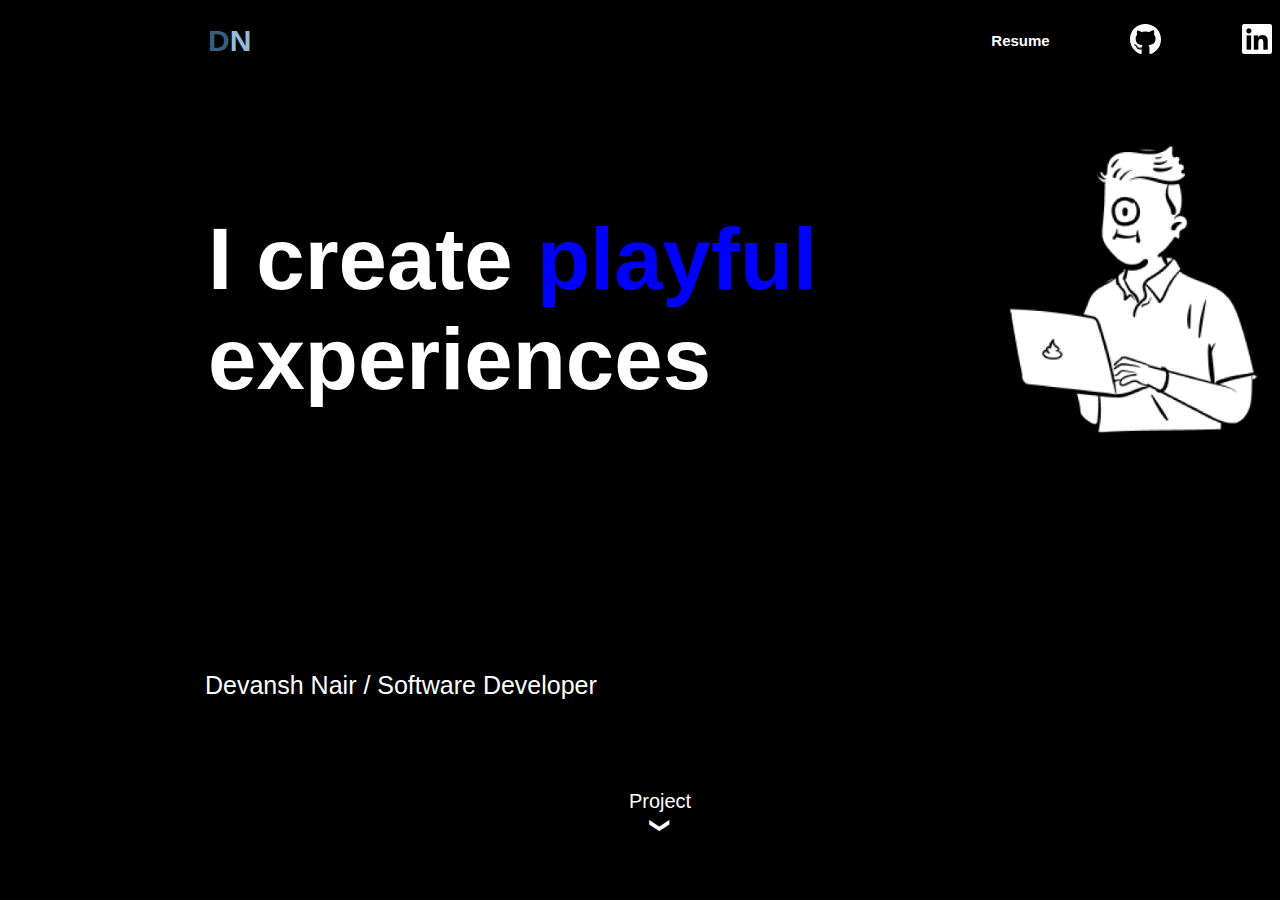
==== index.html @ 70555353 "Commited" ====
<!DOCTYPE html>
<html lang="en">
<head>
    <meta charset="UTF-8">
    <meta name="viewport" content="width=device-width, initial-scale=1.0">
    <title>Devansh Nair|Personal Website</title>
    <link rel="stylesheet" href="style.css">
</head>
<body>
    <header>
        <nav class="navbar">
        <a id="logo" href="#"> D<span id="logosub">N</span> </a> 
        <ul>
            <li><a href="Devansh Resume.pdf.pdf" target="_main">Resume</a></li>
            <li><a href="https://github.com/Devanshnair" target="_main"><img src="Github.svg" alt="Github Acc."></a></li>
            <li><a href="https://www.linkedin.com/in/devansh-nair-31b41b292/" target="_main"><img src="LinkedIn.png" alt="LinkedIn Profile"></a></li>
        </ul>
        </nav>
    </header>
    <main>
        <div class="Parent">
            <div class="Text"> I create <span id="playful">playful</span> experiences</div>
            <div class="Image"> <img src="Image.jpg" alt="Broo" id="Coderboy"> </div>
        </div>
        <div class="Identity"> Devansh Nair / Software Developer </div>
    </main>
    <footer>
        <div id="bottomthingy">Project <span id="downarrow">&#10095;</span></div>
    </footer>
</body>
</html>
---- style.css ----
*{
    background-color: black;
    color: white;
    font-family: Arial, Helvetica, sans-serif;
}
nav{
    display: flex; 
    align-items: center;
    padding-left: 200px;
}
a{
    text-decoration: none;
    font-size: 15px;
    font-weight: 600;
}
#logo{
    margin-right:700px;
    font-size: 30px;
    color: #395e77
}
span#logosub{
    color: #91bcdd;
}
ul{
    display: flex;
    justify-content: space-between;
    align-items: center;
    width: 300px;
}
li{
    list-style-type: none;
   
}
img{
    height: 30px;
}
.Parent{
    display: flex;   
    align-items: center;
    justify-content: space-between;
    height: 250px;
    width: 970px;
    position: relative;
    left: 200px;
    top: 100px;
}
.Text{
    display: inline-block;
    height: 180px;
    width: 800px;
    font-size: 87px;
    position: relative;
    top: 0px  ;
    left: 0px;
    font-weight: 750;
}
.Image{
    display: inline-block;
    height: 320px;
    width: 170.65px;
    position: relative;
    right: 0px;
}
#Coderboy{
    height: 300px;
}
span#playful{
    color: blue;
    animation: colorchange 15s ease 1s infinite alternate;
}
@keyframes colorchange {
    0%{
        color: blue;
    }
    12.5%{
        color: skyblue;
    }
    25%{
        color: green;
    }
    37.5%{
        color: springgreen;
    }
    50%{
        color: yellow;
    }
    62.5%{
        color: orange;
    }
    75%{
        color: red;
    }
    87.5%{
        color: pink;
    }
    100%{
        color: darkviolet;
    }

}
.Identity{
    position: absolute;
    bottom: 200px;
    left: 205px;   
    font-size: 25px;
    font font-weight: 750;
}
#bottomthingy{
    height: 100px;
    width: 40px;
    display: flex;
    flex-direction: column;
    align-items: center;
    font-size: 20px;
    position: absolute;
    bottom: 10px;
    left: 50%;
}
#downarrow{
    transform: rotate(90deg);
}
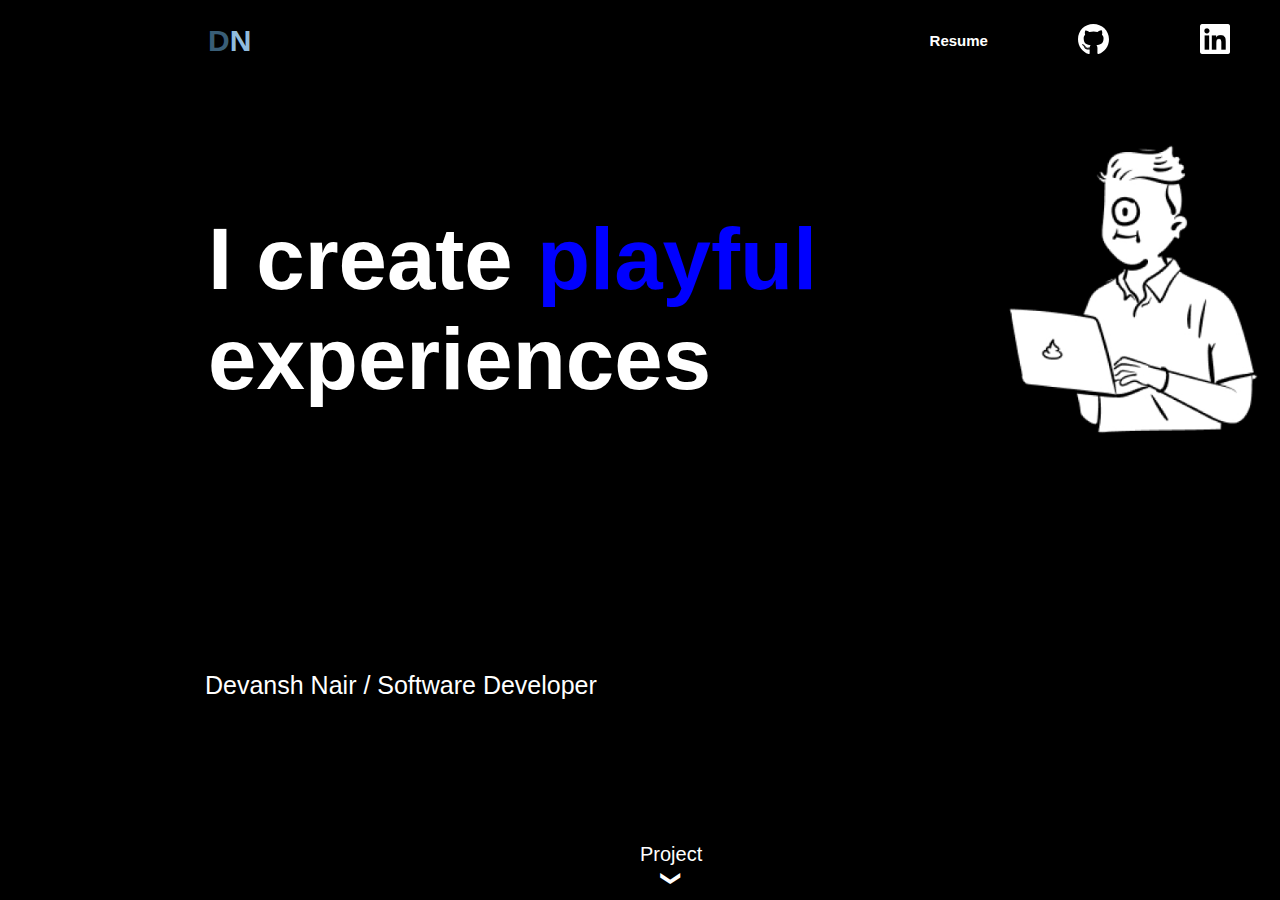
==== commit 9c9aa4c9: "Made Responsive" ====
--- a/index.html
+++ b/index.html
@@ -7,12 +7,13 @@
     <link rel="stylesheet" href="style.css">
 </head>
 <body>
+    <div class="container">
     <header>
         <nav class="navbar">
         <a id="logo" href="#"> D<span id="logosub">N</span> </a> 
         <ul>
-            <li><a href="Devansh Resume.pdf.pdf" target="_main">Resume</a></li>
-            <li><a href="https://github.com/Devanshnair" target="_main"><img src="Github.svg" alt="Github Acc."></a></li>
+            <li><a href="Devansh Resume1.pdf" target="_main" id="Resume">Resume</a></li>
+            <li><a href="https://github.com/Devanshnair" target="_main" id="Github  "><img src="Github.svg" alt="Github Acc."></a></li>
             <li><a href="https://www.linkedin.com/in/devansh-nair-31b41b292/" target="_main"><img src="LinkedIn.png" alt="LinkedIn Profile"></a></li>
         </ul>
         </nav>
@@ -24,8 +25,9 @@
         </div>
         <div class="Identity"> Devansh Nair / Software Developer </div>
     </main>
-    <footer>
+    <!-- <footer> -->
         <div id="bottomthingy">Project <span id="downarrow">&#10095;</span></div>
-    </footer>
+    <!-- </footer> -->
+    </div>
 </body>
 </html>--- a/style.css
+++ b/style.css
@@ -5,7 +5,7 @@
 }
 nav{
     display: flex; 
-    align-items: center;
+    align-items:center;
     padding-left: 200px;
 }
 a{
@@ -14,7 +14,7 @@
     font-weight: 600;
 }
 #logo{
-    margin-right:700px;
+    margin-right: 678.25px;
     font-size: 30px;
     color: #395e77
 }
@@ -26,6 +26,7 @@
     justify-content: space-between;
     align-items: center;
     width: 300px;
+    padding: 0%;
 }
 li{
     list-style-type: none;
@@ -62,6 +63,8 @@
     right: 0px;
 }
 #Coderboy{
+    display: inline-block;
+    position: relative;
     height: 300px;
 }
 span#playful{
@@ -73,7 +76,7 @@
         color: blue;
     }
     12.5%{
-        color: skyblue;
+        color: #87ceeb;
     }
     25%{
         color: green;
@@ -103,11 +106,12 @@
     bottom: 200px;
     left: 205px;   
     font-size: 25px;
-    font font-weight: 750;
+    font-weight: 400;
 }
 #bottomthingy{
-    height: 100px;
-    width: 40px;
+    /* height: 53px;
+    width: 70px; */
+    transform: scale(1,1);
     display: flex;
     flex-direction: column;
     align-items: center;
@@ -115,7 +119,658 @@
     position: absolute;
     bottom: 10px;
     left: 50%;
+    z-index: 2;
 }
 #downarrow{
     transform: rotate(90deg);
+}
+@media screen and (max-width: 1237px ){
+    #Resume{
+        margin-right: 0.9vw;
+    }
+    #Github{
+        margin-right: 0.9vw;
+    }
+    #logo{
+        margin-right: 70%;
+    }
+    ul{
+        width: 300px;
+    }
+    nav{
+        height: 66px;           
+    }
+}  
+@media screen and (min-width:1000px ) and (max-width: 1237px ){
+    ul{
+        position: absolute;
+        right: 30px;
+    }
+}
+@media screen and (min-width:1220px ) and (max-width: 1237px ){
+    div#bottomthingy{
+        position: absolute;
+        bottom: 10px;
+        left: 50.25vw;
+}
+} 
+@media screen and (min-width: 1195px ) and (max-width:1220px ){
+    div#bottomthingy{
+        position: absolute;
+        bottom: 9px;
+        left: 53%;
+    } 
+}
+@media screen and (min-width: 1175px ) and (max-width:1195px ){
+    div#bottomthingy{
+        position: absolute;
+        bottom: 7px;
+        left: 54%;
+    } 
+}
+@media screen and (min-width: 1125px ) and (max-width:1175px ){
+    div#bottomthingy{
+        position: absolute;
+        bottom: 20px;
+        left: 50%;
+    } 
+    #Resume{
+        font-size: 17px
+    }
+    ul{
+        position: absolute;
+        right: 80px;
+    }
+    #Coderboy{
+        position: relative;
+        right: 100px;
+    }
+}
+@media screen and (min-width: 1160px ) and (max-width: 1175px ){
+    nav{
+        padding-left: 150px;
+    }
+    .Parent{
+        left: 150px;
+    }
+    .Text{
+        height: 180px;
+        width: 700px;
+        font-size: 75px;
+        font-weight: 730;
+}
+.Identity{
+    position: absolute;
+    bottom: 215px;
+    left: 155px;   
+    font-size: 22px;
+    font-weight: 600;
+}
+}
+@media screen and (min-width: 1100px ) and (max-width: 1160px ){
+    nav{
+        padding-left: 150px;
+    }
+    .Parent{
+        left: 150px;
+    }
+    .Text{
+        height: 180px;
+        width: 700px;
+        font-size: 75px;
+        font-weight: 730;
+}
+.Identity{
+    position: absolute;
+    bottom: 215px;
+    left: 155px;   
+    font-size: 22px;
+    font-weight: 600;
+}
+}
+@media screen and (min-width: 1100px ) and (max-width:1125px ){
+    div#bottomthingy{
+        position: absolute;
+        bottom: 20px;
+        left: 50%;
+    } 
+    #Resume{
+        font-size: 17px
+    }
+    ul{
+        position: absolute;
+        right: 80px;
+    }
+    .Image{
+        position: relative;
+        right: 110px;
+    }
+    nav{
+        padding-left: 130px;
+    }
+    .Parent{
+        left: 130px;
+    }
+    .Text{
+        height: 180px;
+        width: 700px;
+        font-size: 75px;
+        font-weight: 730;
+}
+.Identity{
+    position: absolute;
+    bottom: 215px;
+    left: 135px;   
+    font-size: 22px;
+    font-weight: 600;
+}
+}
+@media screen and (min-width: 1000px ) and (max-width:1100px ){
+div#bottomthingy{
+        height: 62px;
+        width: 78px;
+        font-size: 20px;
+        position: absolute;
+        top:580px;
+        left: 50%;
+}
+nav{
+    padding-left: 120px;
+}
+.Parent{
+    left: 120px;
+}
+ul{
+    position: absolute;
+    right: 80px;
+}
+#logo{
+    margin-right: 700px;
+    font-size: 32px;
+    color: #395e77
+}
+#Resume{
+    font-size: 19px;
+}
+.Identity{
+    left: 125px;
+    bottom: 215px;
+}
+img{
+    height: 35px;
+}
+.Text{
+    font-size: 75px;
+  }
+.Image{
+    display: inline-block;
+    height: 320px;
+    width: 170.65px;
+    position: relative;
+    right: 120px;
+}
+}
+@media screen and (min-width: 1030px ) and (max-width:1050px ){
+    div#bottomthingy{
+            height: 62px;
+            width: 78px;
+            font-size: 20px;
+            position: absolute;
+            top:605px;
+            left: 51%;
+    }
+    ul{
+        position: absolute;
+        right: 55px;
+    }
+    }
+    @media screen and (min-width: 1015px ) and (max-width:1030px ){
+        div#bottomthingy{
+                height: 62px;
+                width: 78px;
+                font-size: 20px;
+                position: absolute;
+                top:610px;
+                left: 52%;
+        }
+        ul{
+            position: absolute;
+            right: 40px;
+        }
+    }
+    @media screen and (min-width: 1000px ) and (max-width:1015px ){
+        div#bottomthingy{
+                height: 62px;
+                width: 78px;
+                font-size: 20px;
+                position: absolute;
+                top:620px;
+                left: 53%;
+        }
+        ul{
+            position: absolute;
+            right: 20px;
+        }
+    }
+    @media screen and (min-width: 850px ) and (max-width:1000px ){
+        nav{
+            padding-left: 115px;
+        }
+        .Parent{
+            left: 115px;
+        } 
+        .Text{
+            font-size: 75px;
+        }
+        .Identity{
+            left: 120px;
+            bottom: 215px;
+        }  
+        ul{
+            position: absolute;
+            right: 100px;
+        }
+        #logo{
+            margin-right: 700px;
+            font-size: 33px;
+            color: #395e77
+        }
+        img{
+            height: 35px;
+        }
+        #Resume{
+            font-size: 22px;
+        }
+        .Image{
+            display: inline-block;
+            height: 320px;
+            width: 170.65px;
+            position: relative;
+            right: 120px;
+        }
+    }
+@media screen and (min-width: 985px ) and (max-width:1000px ){
+    div#bottomthingy{
+        top: 640px;
+        left: 53%;
+        font-size: 22px;
+    }
+    ul{
+        position: absolute;
+        left: 710px;
+    }
+}
+@media screen and (min-width: 950px ) and (max-width:985px ){
+    div#bottomthingy{
+        top: 641px;
+        left: 55%;
+        font-size: 22px;
+    }
+    ul{
+        position: absolute;
+        left: 710px;
+    }
+}
+@media screen and (min-width: 925px ) and (max-width: 950px ){
+    div#bottomthingy{
+        top: 670px;
+        left: 57%;
+        font-size: 22px;
+    }
+    ul{
+        position: absolute;
+        left: 710px;
+    }
+}
+@media screen and (min-width: 850px ) and (max-width: 925px ){
+    .Parent{
+        top: 140px;
+    }
+    .Identity{
+        left: 120px;
+        bottom: 175px;
+    }
+}
+@media screen and (min-width: 900px ) and (max-width: 925px ){
+    div#bottomthingy{
+        top: 680px;
+        left: 58.3%;
+        font-size: 22px;
+    }
+    ul{
+        position: absolute;
+        left: 710px;
+    }
+}
+@media screen and (min-width: 850px ) and (max-width: 900px ){
+    div#bottomthingy{
+        top: 690px;
+        left: 61%;
+        font-size: 22px;
+    }
+    ul{
+        position: absolute;
+        left: 710px;
+    }
+}
+@media screen and (min-width: 650px ) and (max-width:850px ){
+    div#bottomthingy{
+        height: 62px;
+        width: 78px;
+        top: 730px;
+        left: 62%;
+        font-size: 25px;
+  }
+  nav{
+    margin-top: 30px;
+    padding-left: 115px;
+  }
+  ul{
+      position: absolute;
+      left: 700px;
+  }
+  #logo{
+      margin-right: 700px;
+      font-size: 37px;
+      color: #395e77
+  }
+  img{
+      height: 40px;
+  }
+  #Resume{
+      font-size: 23px;
+  }
+  .Image{
+      position: relative;
+      right: 150px;
+  }
+  #Coderboy{
+    height: 320px;
+}
+  .Parent{
+    margin-top: 60px;
+    left: 115px;
+  }
+  .Text{
+    font-size: 77px;
+  }
+  .Identity{
+    position: absolute;
+    bottom:  500px; 
+    left: 120px; 
+    font-size: 25px;
+    font-weight: 500;
+}
+}
+@media screen and (min-width: 800px ) and (max-width: 825px ){
+    div#bottomthingy{
+        top: 760px;
+        left: 65%;
+}
+}
+@media screen and (min-width: 775px ) and (max-width: 800px ){
+    div#bottomthingy{
+        top: 800px;
+        left: 66%;
+}
+}
+@media screen and (min-width: 750px ) and (max-width: 775px ){
+    div#bottomthingy{
+        top: 820px;
+        left: 68.5%;
+}
+}
+@media screen and (min-width: 725px ) and (max-width: 750px ){
+    div#bottomthingy{
+        top: 850px;
+        left: 73%;
+}
+}
+@media screen and (min-width: 650px ) and (max-width: 725px ){
+    nav{
+        padding-left: 70px;
+      }
+    .Parent{
+        top: 140px;
+        left: 70px;
+    }
+    ul{
+        position: absolute;
+        left: 680px;
+    }
+    .Image{
+        position: relative;
+        right: 70px;
+    }
+    .Identity{
+        left: 75px;
+        bottom: 80px;
+        font-size: 27px;
+    }
+    #logo{
+        font-size: 40px;
+    }
+    #Resume{
+        font-size: 26px;
+    }
+    #Coderboy{
+        height: 350px;
+    }
+    .Text{
+        font-size: 79px;
+    }
+}
+@media screen and (min-width: 700px ) and (max-width: 725px ){
+    div#bottomthingy{
+        top: 850px;
+        left: 73%;
+}
+}
+@media screen and (min-width: 650px ) and (max-width: 700px ){
+    div#bottomthingy{
+        top: 900px;
+        left: 79%;
+}
+}
+@media screen and (max-width:650px ){
+    div#bottomthingy{
+        height: 62px;
+        width: 78px;
+        top: 600px;
+        left:45%;
+        font-size: 17px;
+    }
+  nav{
+    margin-top: 5px;
+    padding-left: 70px;
+  }
+  .Parent{
+    flex-wrap: wrap-reverse;
+    align-items: center;
+    justify-content: center;
+    height: 500px;
+    width: 450px;
+    margin-top: 0px;
+    top: 5px;
+    left: 15%;
+  }
+  ul{
+      position: absolute;
+      right: 5%;
+      width: 225px;
+  }
+  #logo{
+      margin-right: 700px;
+      font-size: 30px;
+      color: #395e77
+  }
+  img{
+      height: 33px;
+  }
+  #Resume{
+      font-size: 15px;
+  }
+  #Coderboy{
+    float: right;
+    height: 250px;
+}
+  .Text{
+    height: 150px;
+    width: 390px;
+    font-size: 50px;
+    text-align: center                                          ;
+  }
+  .Identity{
+    position: absolute;
+    bottom: 80px; 
+    left: 32%; 
+    font-size: 15px;
+    font-weight: 500;
+}
+}
+  @media screen and (min-width: 575px ) and (max-width:600px ){
+  .Parent{
+    left: 12%;
+  }
+  }
+@media screen and (min-width: 550px ) and (max-width:575px ){
+    .Parent{
+      left: 10%;
+    }
+}
+@media screen and (min-width: 500px ) and (max-width:550px ){
+    .Parent{
+      left: 8%;
+    }
+    .Identity{
+        left: 30%;
+        top: 550px;
+    }
+    ul{
+        width: 200px;
+    }
+    }
+@media screen and (min-width: 450px ) and (max-width:510px ){
+    .Parent{
+          left: 6%;
+    }
+    .Identity{
+            left: 28%;
+    }
+    ul{
+        width: 180px;
+    }
+}
+@media screen and (min-width: 425px ) and (max-width:450px ){
+    .Parent{
+          left: 5%;
+    }
+    .Identity{
+            left: 28%;
+            top: 600px;
+    }
+    div#bottomthingy{
+        height: 62px;
+        width: 78px;
+        top: 640px;
+        left:47%;
+        font-size: 17px;
+    }
+    ul{
+        width: 170px;
+        right: 2.5%;
+
+    }
+}
+@media screen and (min-width: 400px ) and (max-width:425px ){
+    .Parent{
+          left: 3.5%;
+    }
+    .Identity{
+            left: 28%;
+            top: 600px;
+    }
+    div#bottomthingy{
+        height: 62px;
+        width: 78px;
+        position: absolute;
+        top: 870px;
+        left:48%;
+        font-size: 17px;
+    }
+    ul{
+        width: 170px;
+        position: fixed;
+        right: 5%;
+
+    }
+}
+@media screen and (min-width:380px) and (max-width:400px ){
+    .Parent{
+          left: 2%;
+    }
+    .Identity{
+            left: 28%;
+            top: 600px;
+    }
+    div#bottomthingy{
+        height: 62px;
+        width: 78px;
+        top: 700px;
+        left:50%;
+        font-size: 15px;
+    }
+    ul{
+        width: 150px;
+        position: fixed;
+        right: 5%;
+
+    }
+}
+@media screen and (min-width:350px) and (max-width:380px ){
+    .Parent{
+          left: 2%;
+    }
+    .Identity{
+            left: 30%;
+    }
+    div#bottomthingy{
+        height: 62px;
+        width: 78px;
+        position: absolute;
+        top: 770px;
+        left:55%;
+        font-size: 17px;
+    }
+    ul{
+        width: 150px;
+        position: fixed;
+        right: 5%;
+
+    }
+}
+@media screen and (max-width:350px ){
+    .Parent{
+          left: 2%;
+          top: 90px;
+    }
+    .Identity{
+        top: 670px;
+        left: 35%;
+        width: 270px;
+    }
+    div#bottomthingy{
+        height: 62px;
+        width: 78px;
+        position: fixed;
+        top: 800px;
+        left:42%;
+        font-size: 17px;
+    }
+    ul{
+        width: 150px;
+        position: fixed;
+        right: 5%;
+
+    }
 }